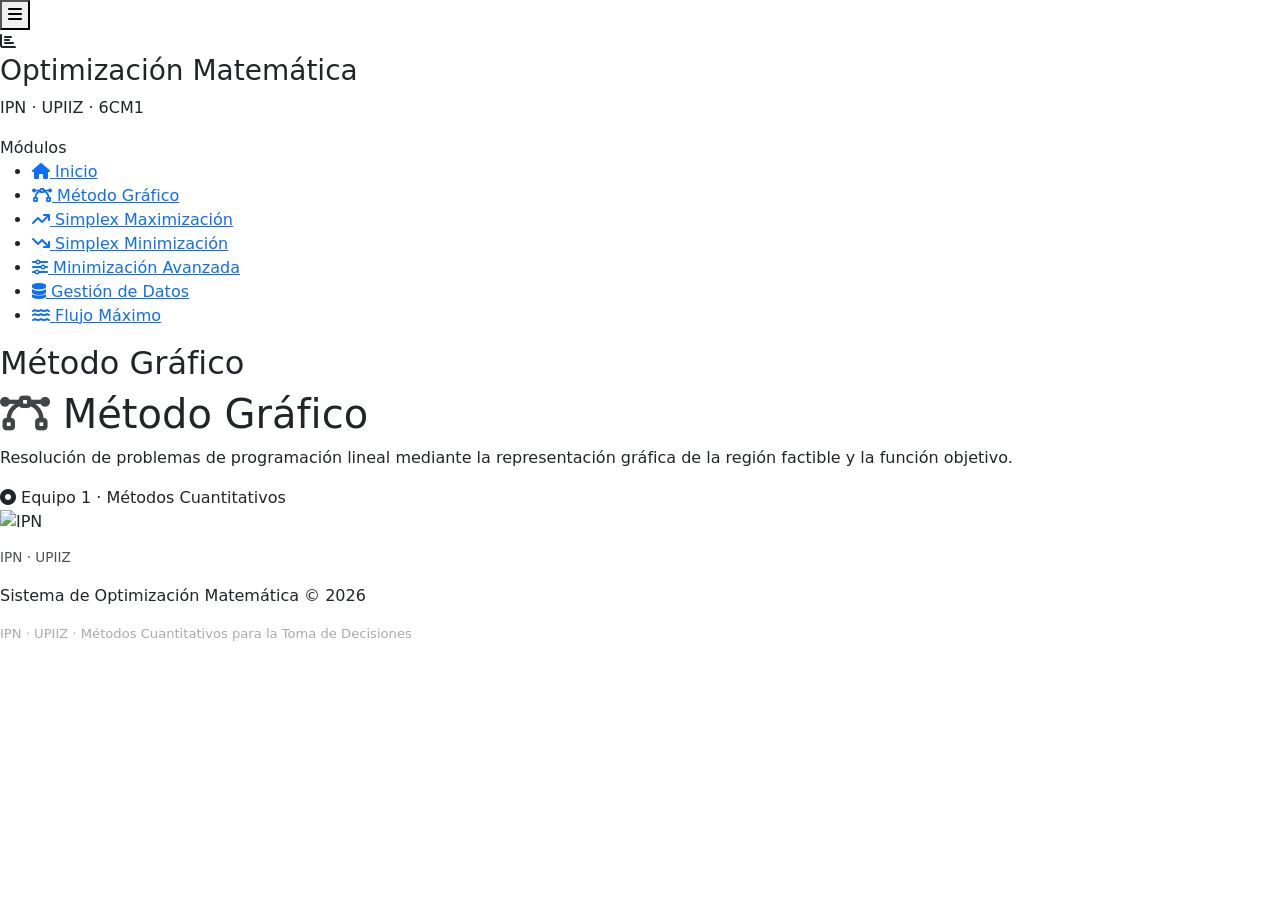
==== metodos-cuantitativos/src/main/resources/static/equipo1/index.html @ 54b4b29a "Estructura base para todos los equipos (1-6) - Agrega index.html shell con sidebar, layout y hero li" ====
<!DOCTYPE html>
<html lang="es">
<head>
    <meta charset="UTF-8">
    <meta name="viewport" content="width=device-width, initial-scale=1.0">
    <title>Método Gráfico – Sistema de Optimización</title>

    <!-- Bootstrap 5 -->
    <link href="https://cdn.jsdelivr.net/npm/bootstrap@5.3.0/dist/css/bootstrap.min.css" rel="stylesheet">
    <!-- Font Awesome -->
    <link rel="stylesheet" href="https://cdnjs.cloudflare.com/ajax/libs/font-awesome/6.4.0/css/all.min.css">
    <!-- Google Fonts -->
    <link href="https://fonts.googleapis.com/css2?family=Poppins:wght@300;400;500;600;700&display=swap" rel="stylesheet">

    <!-- CSS compartido del proyecto – contiene sidebar, layout, componentes -->
    <link rel="stylesheet" href="/css/global.css">

    <style>
        /* ── Agrega aquí los estilos exclusivos de este módulo ── */
    </style>
</head>
<body>

    <!-- Toggle sidebar -->
    <button class="sidebar-toggle" id="sidebarToggle" title="Mostrar/Ocultar menú">
        <i class="fas fa-bars"></i>
    </button>

    <!-- ============ SIDEBAR ============ -->
    <aside class="sidebar" id="sidebar">
        <div class="sidebar-header">
            <div class="sidebar-logo">
                <i class="fas fa-chart-bar"></i>
            </div>
            <h3>Optimización Matemática</h3>
            <p>IPN · UPIIZ · 6CM1</p>
        </div>

        <nav>
            <div class="nav-section-title">Módulos</div>
            <ul class="nav-menu">
                <li>
                    <a href="/index.html">
                        <i class="fas fa-home"></i>
                        <span>Inicio</span>
                    </a>
                </li>
                <li>
                    <a href="/equipo1" class="active">
                        <i class="fas fa-bezier-curve"></i>
                        <span>Método Gráfico</span>
                    </a>
                </li>
                <li>
                    <a href="/equipo2">
                        <i class="fas fa-arrow-trend-up"></i>
                        <span>Simplex Maximización</span>
                    </a>
                </li>
                <li>
                    <a href="/equipo3">
                        <i class="fas fa-arrow-trend-down"></i>
                        <span>Simplex Minimización</span>
                    </a>
                </li>
                <li>
                    <a href="/equipo4">
                        <i class="fas fa-sliders"></i>
                        <span>Minimización Avanzada</span>
                    </a>
                </li>
                <li>
                    <a href="/equipo5">
                        <i class="fas fa-database"></i>
                        <span>Gestión de Datos</span>
                    </a>
                </li>
                <li>
                    <a href="/equipo6">
                        <i class="fas fa-water"></i>
                        <span>Flujo Máximo</span>
                    </a>
                </li>
            </ul>
        </nav>
    </aside>

    <!-- ============ MAIN WRAPPER ============ -->
    <div class="main-wrapper" id="mainWrapper">

        <!-- TOP NAVBAR -->
        <div class="top-navbar">
            <h2 class="navbar-title" id="navbarTitle">Método Gráfico</h2>
            <div class="navbar-actions">
                <!-- Opcional: botones de acción en la barra superior -->
            </div>
        </div>

        <!-- ============ MAIN CONTENT ============ -->
        <!-- Todo el contenido del módulo va dentro de este div -->
        <div class="main-content">

            <!-- HERO DE SECCIÓN -->
            <div class="hero-section">
                <div class="hero-content">
                    <div class="hero-text">
                        <h1><i class="fas fa-bezier-curve" style="opacity:0.85;"></i> Método Gráfico</h1>
                        <p>
                            Resolución de problemas de programación lineal mediante la representación
                            gráfica de la región factible y la función objetivo.
                        </p>
                        <span class="hero-badge">
                            <i class="fas fa-circle-dot"></i>
                            Equipo 1 · Métodos Cuantitativos
                        </span>
                    </div>
                    <div class="hero-logo">
                        <div class="hero-logo-box">
                            <img src="/img/logotipo_ipn.png" alt="IPN">
                        </div>
                        <p style="margin-top:0.8rem; font-size:0.85rem; opacity:0.8;">IPN · UPIIZ</p>
                    </div>
                </div>
            </div>

            <!-- ── COLOCA AQUÍ EL CONTENIDO DE TU MÓDULO ─────────────────────────
                 Clases disponibles en global.css:
                   .content-block   → bloque blanco con sombra y padding
                   .info-cards      → grid de tarjetas informativas
                   .info-card       → tarjeta individual (borde guinda)
                   .pill            → etiqueta pequeña de categoría
                 Ejemplo:

            <div class="content-block">
                <h2><i class="fas fa-book-open" style="color:var(--guinda);"></i> Descripción</h2>
                <p>Texto del módulo...</p>
            </div>

            <div class="info-cards">
                <div class="info-card">
                    <h3>Título</h3>
                    <p>Descripción</p>
                </div>
            </div>
            ──────────────────────────────────────────────────────────────────── -->

        </div>
        <!-- /main-content -->

        <!-- FOOTER -->
        <div class="footer">
            <p><span class="footer-brand">Sistema de Optimización Matemática</span> &copy; 2026</p>
            <p style="font-size:0.82rem; color:#aaa; margin-top:0.3rem;">
                IPN · UPIIZ · Métodos Cuantitativos para la Toma de Decisiones
            </p>
        </div>

    </div>
    <!-- /main-wrapper -->

    <!-- Bootstrap JS -->
    <script src="https://cdn.jsdelivr.net/npm/bootstrap@5.3.0/dist/js/bootstrap.bundle.min.js"></script>
    <!-- JS compartido – sidebar toggle y detección de ruta activa -->
    <script src="/js/sidebar.js"></script>

    <script>
        // Agrega aquí el JavaScript exclusivo de este módulo
    </script>

</body>
</html>
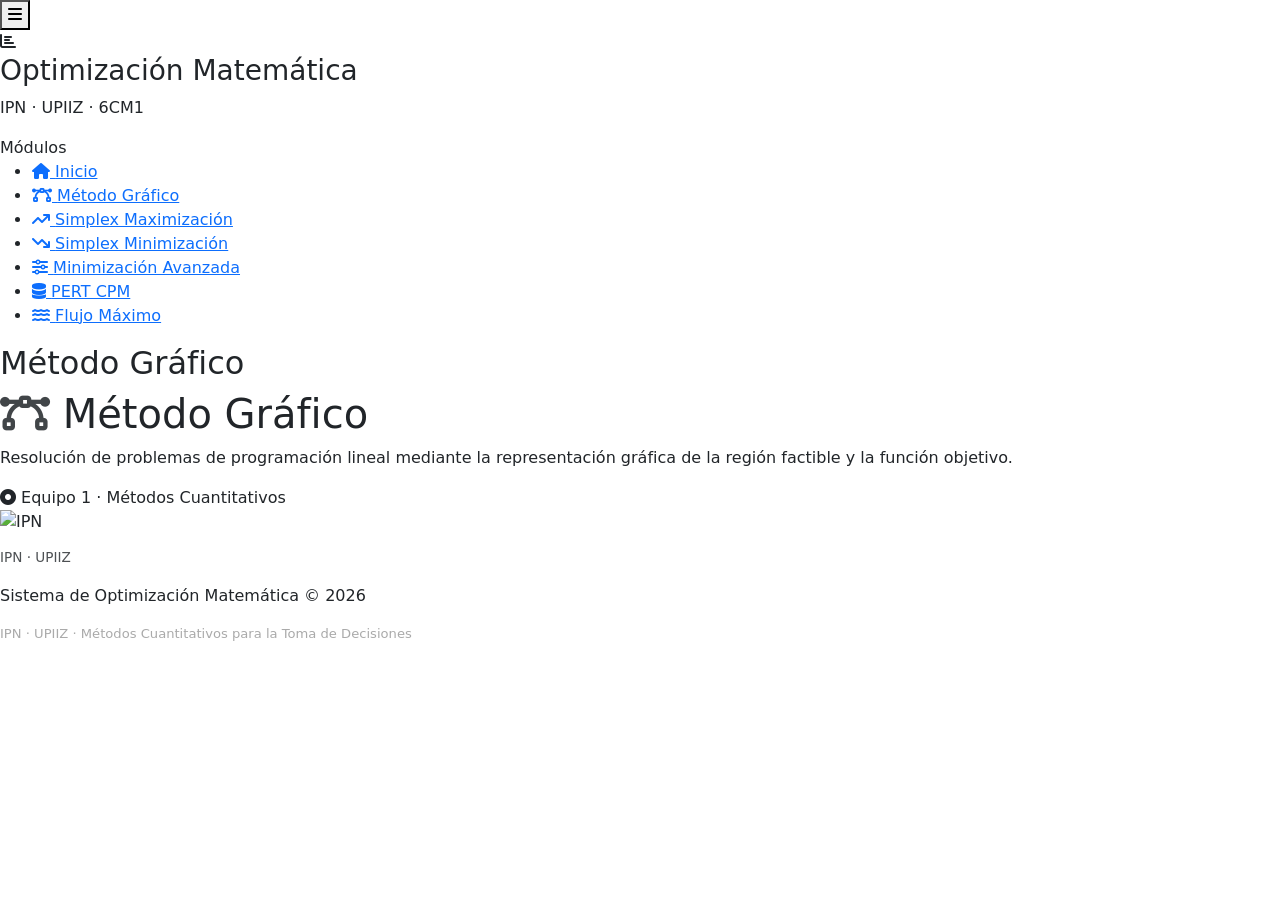
==== commit b5665962: "Renombra módulo equipo5: Gestión de Datos → PERT CPM Actualiza el nombre en la sidebar de todos los " ====
--- a/metodos-cuantitativos/src/main/resources/static/equipo1/index.html
+++ b/metodos-cuantitativos/src/main/resources/static/equipo1/index.html
@@ -72,7 +72,7 @@
                 <li>
                     <a href="/equipo5">
                         <i class="fas fa-database"></i>
-                        <span>Gestión de Datos</span>
+                        <span>PERT CPM</span>
                     </a>
                 </li>
                 <li>
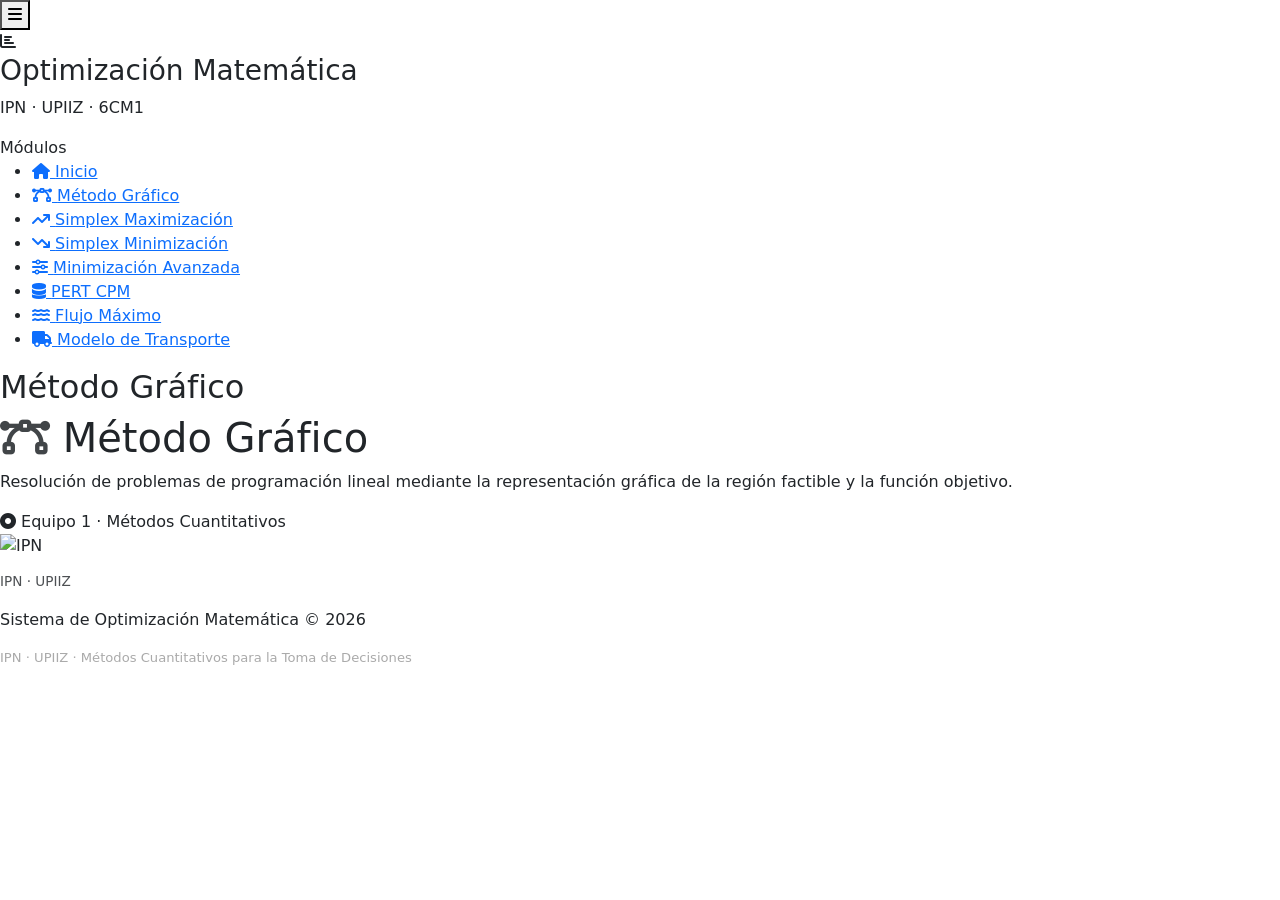
==== commit 0a27b870: "Agrega Equipo 7 - Modelo de Transporte - Controller equipo7/ModeloTransporteController.java (/equipo" ====
--- a/metodos-cuantitativos/src/main/resources/static/equipo1/index.html
+++ b/metodos-cuantitativos/src/main/resources/static/equipo1/index.html
@@ -79,6 +79,12 @@
                     <a href="/equipo6">
                         <i class="fas fa-water"></i>
                         <span>Flujo Máximo</span>
+                    </a>
+                </li>
+                <li>
+                    <a href="/equipo7">
+                        <i class="fas fa-truck"></i>
+                        <span>Modelo de Transporte</span>
                     </a>
                 </li>
             </ul>
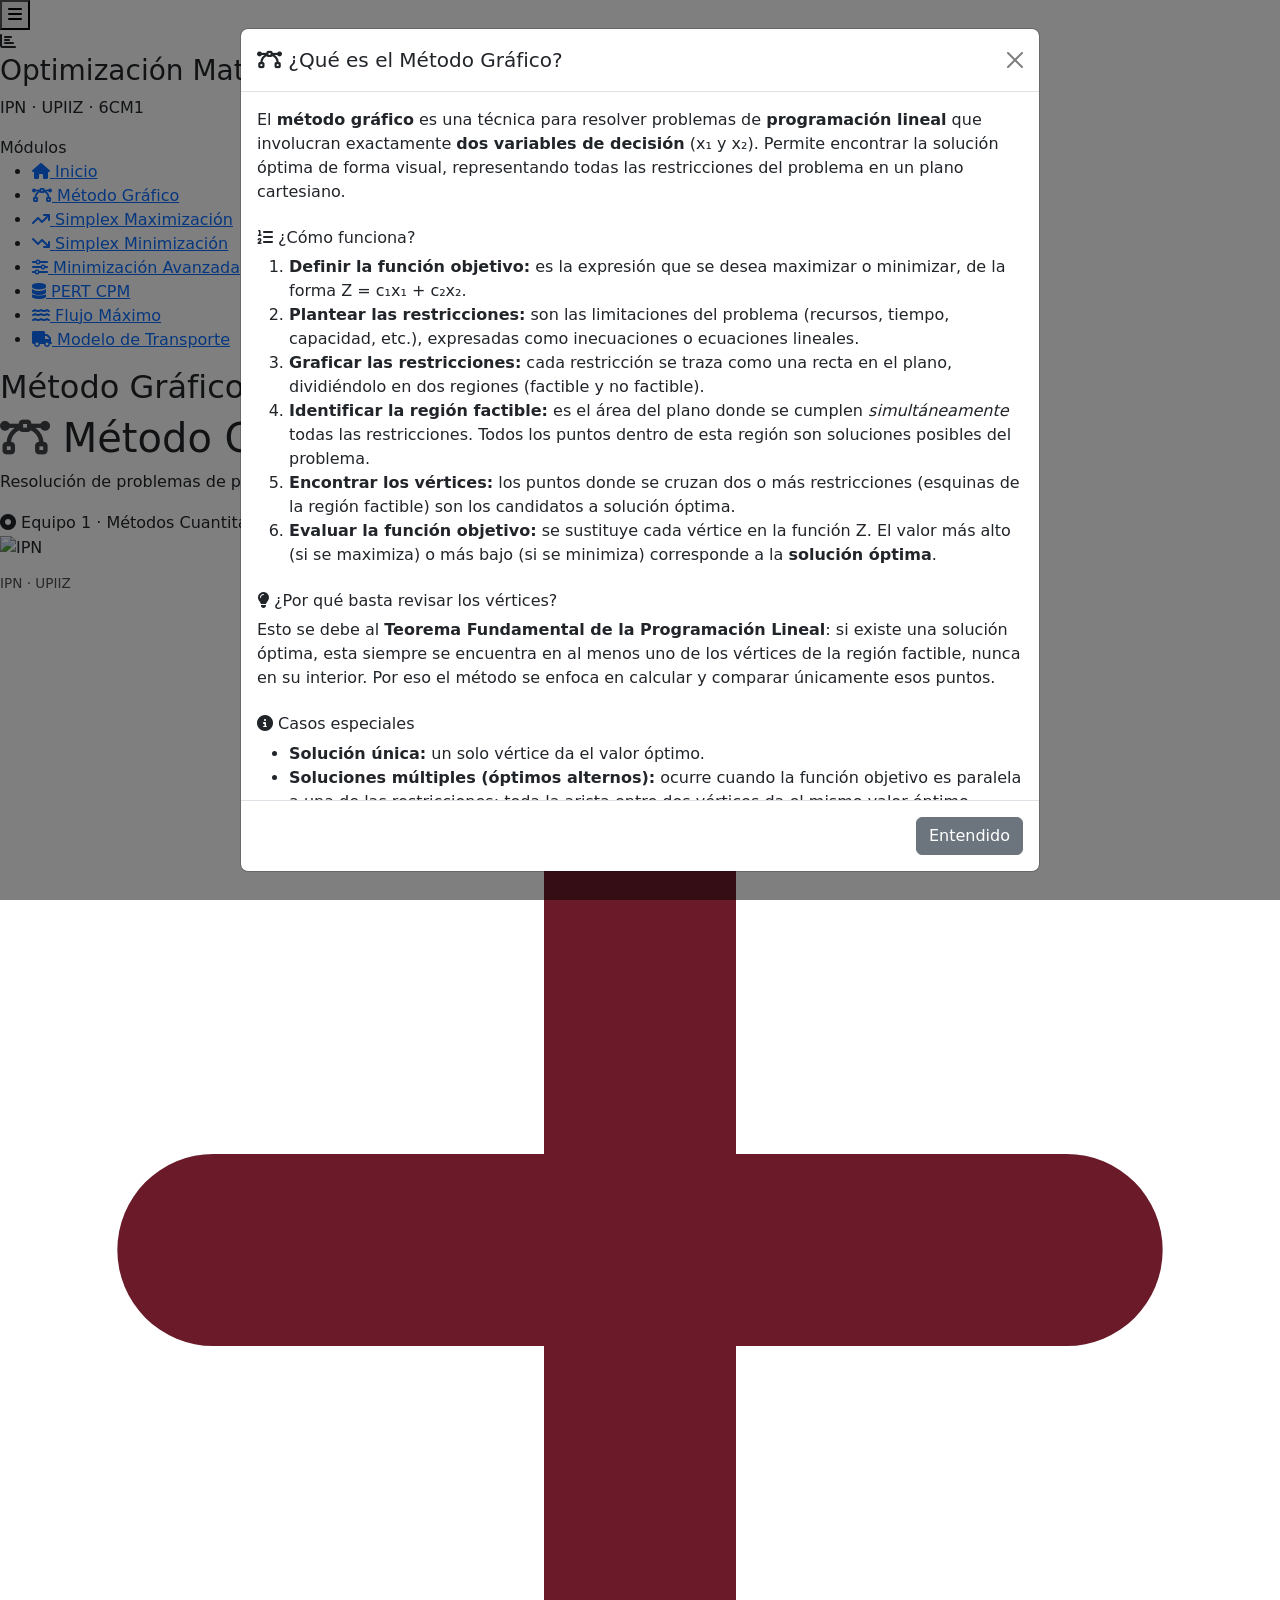
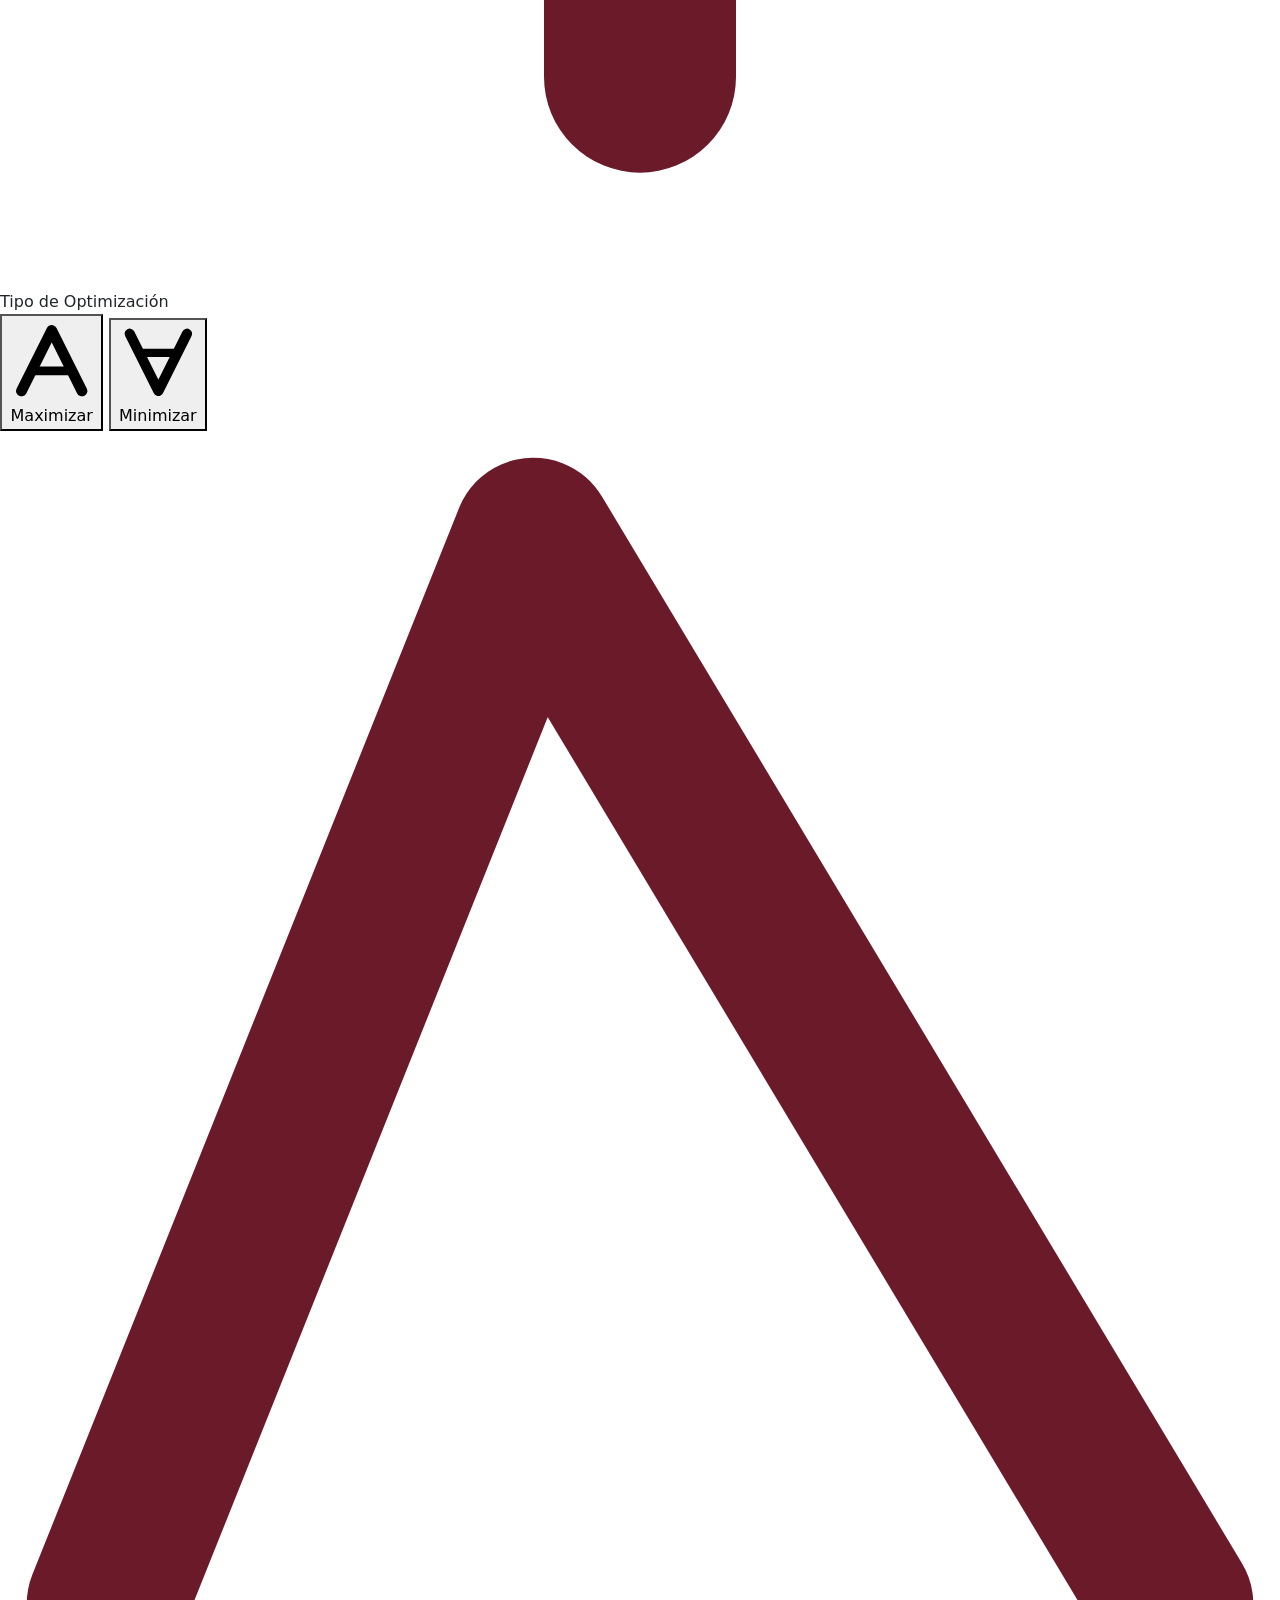
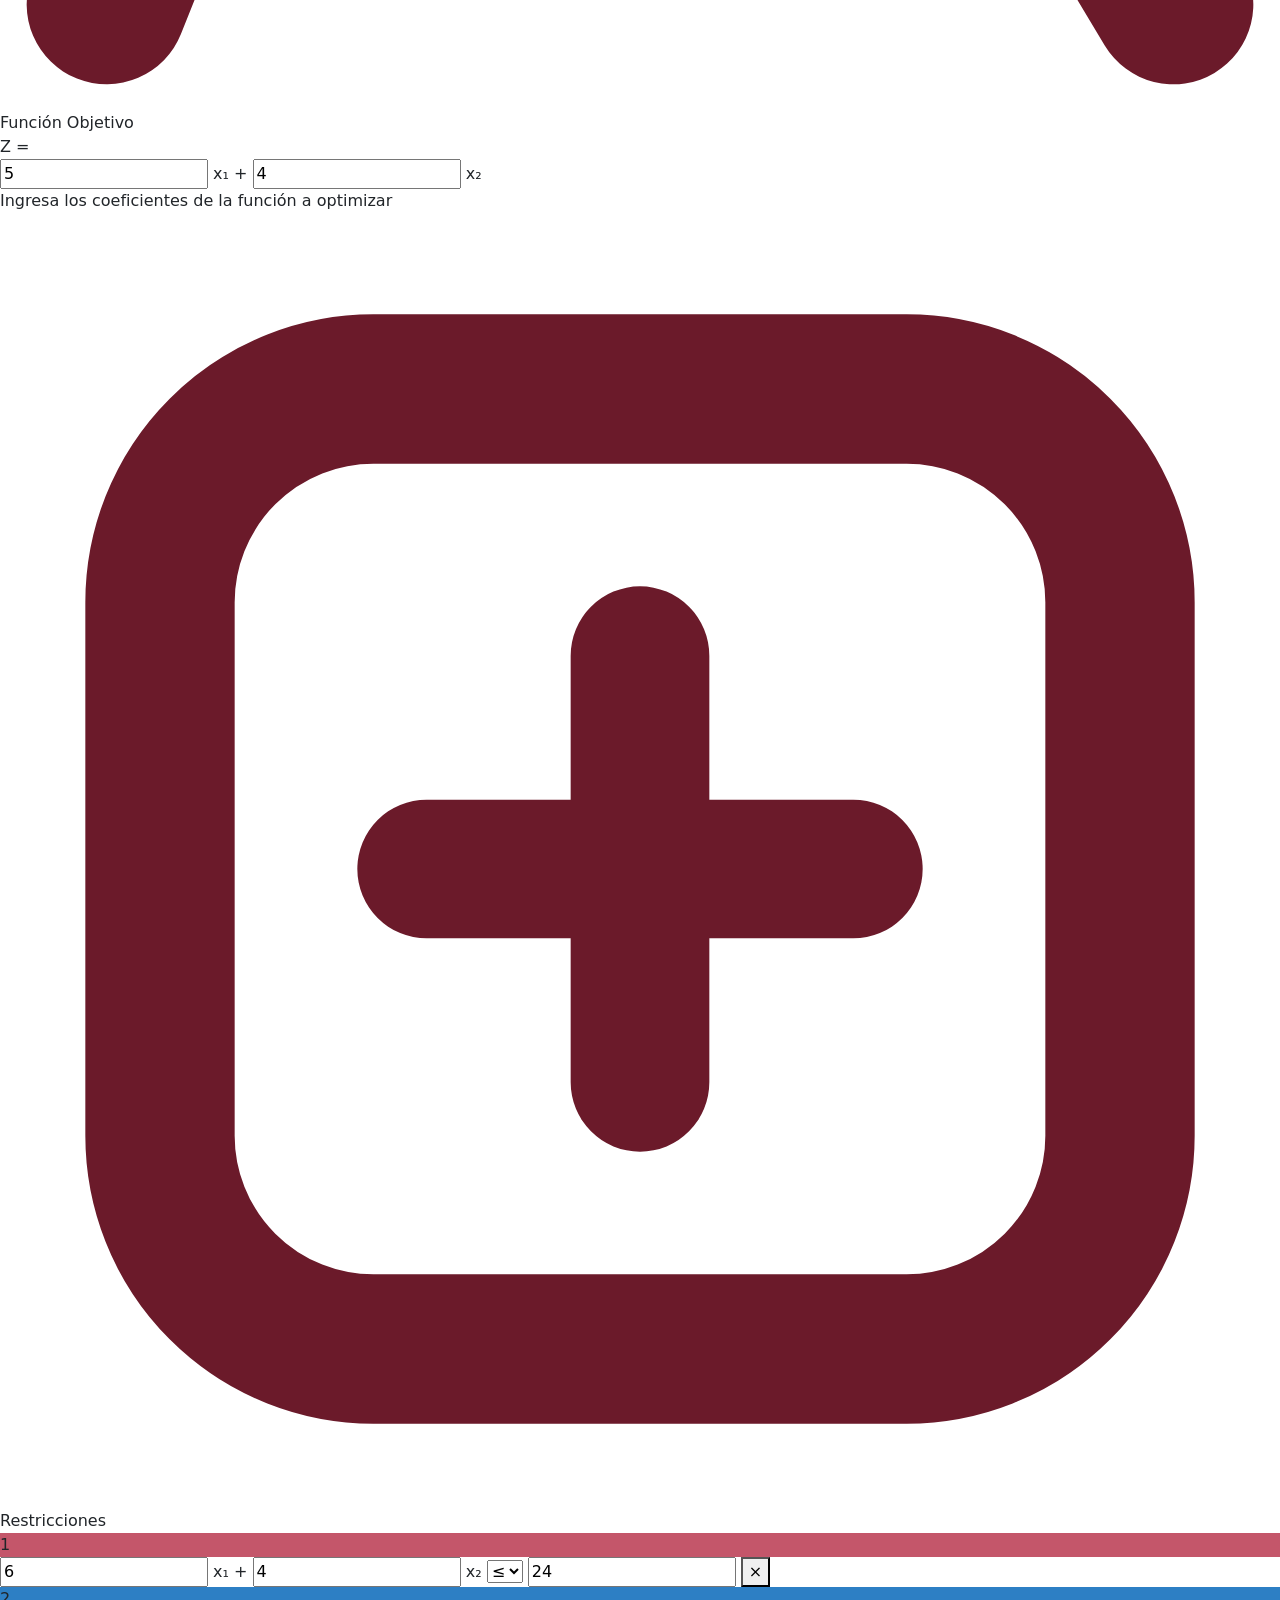
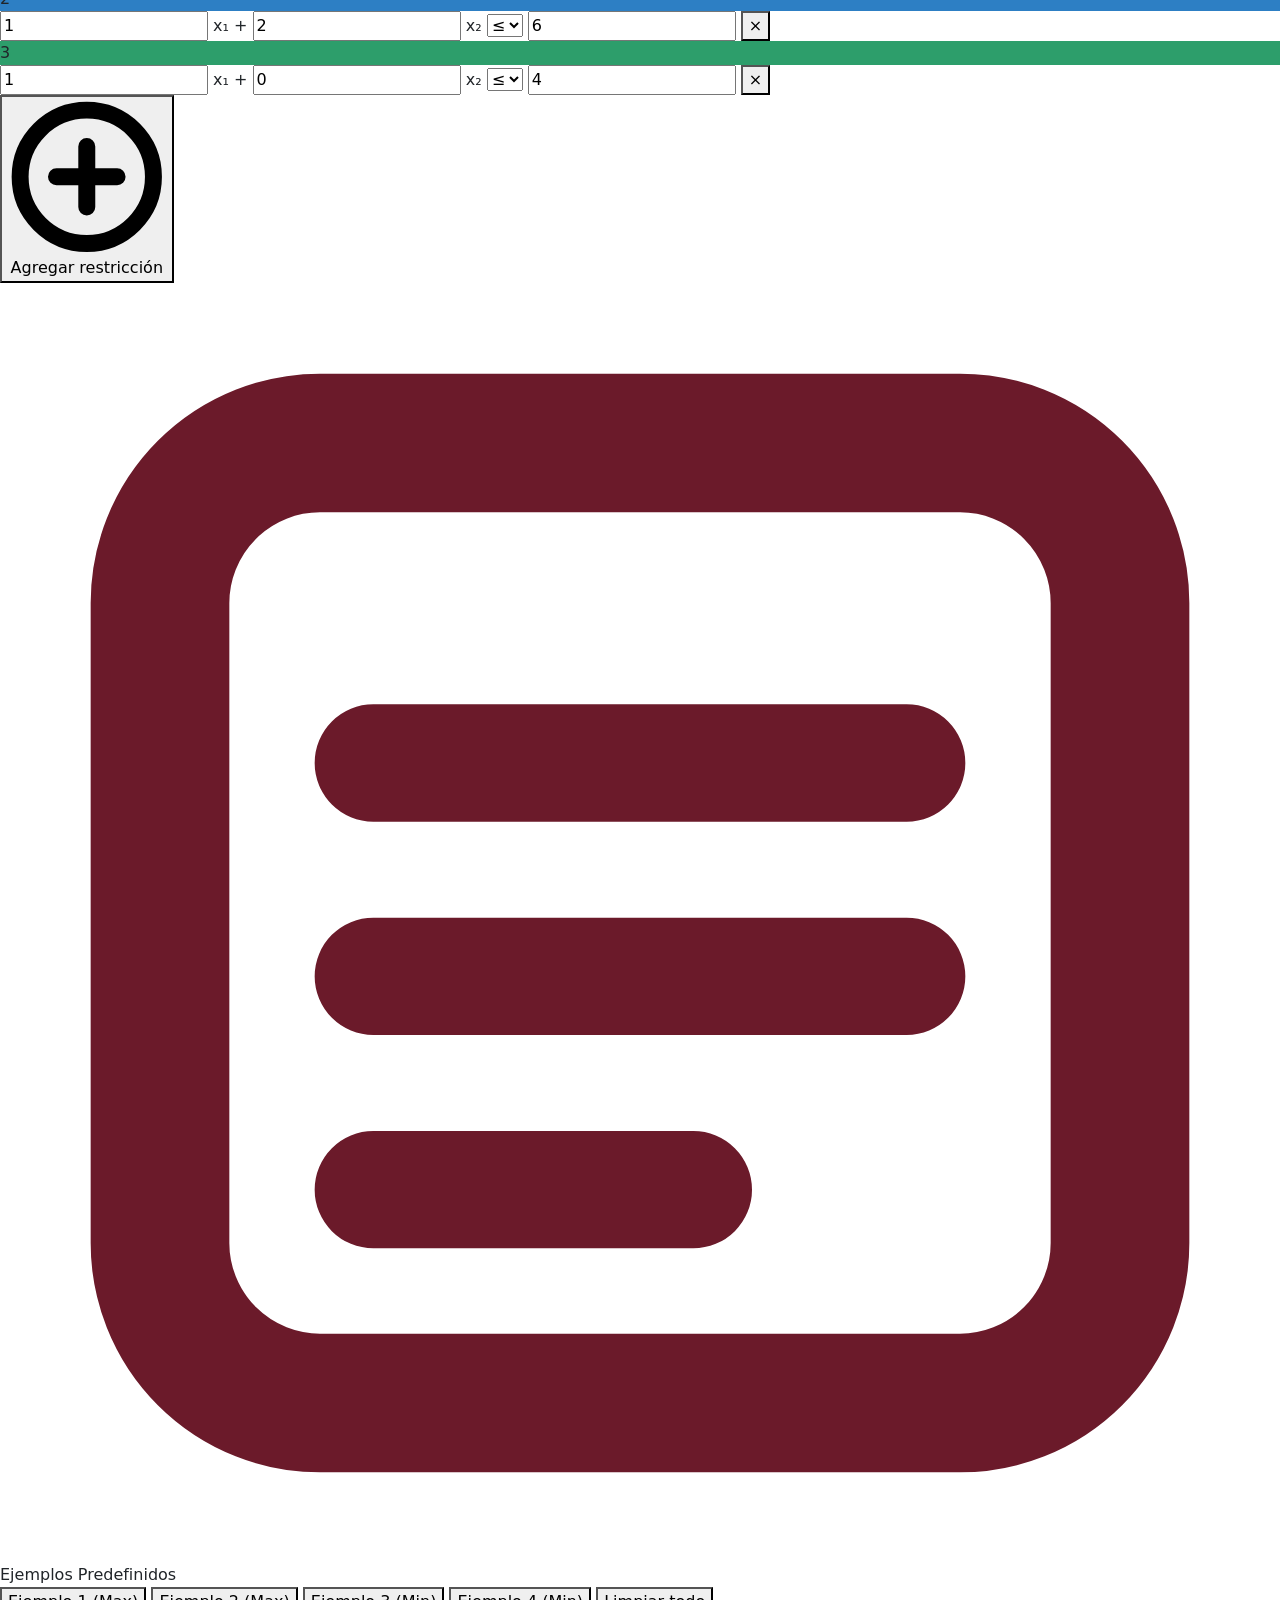
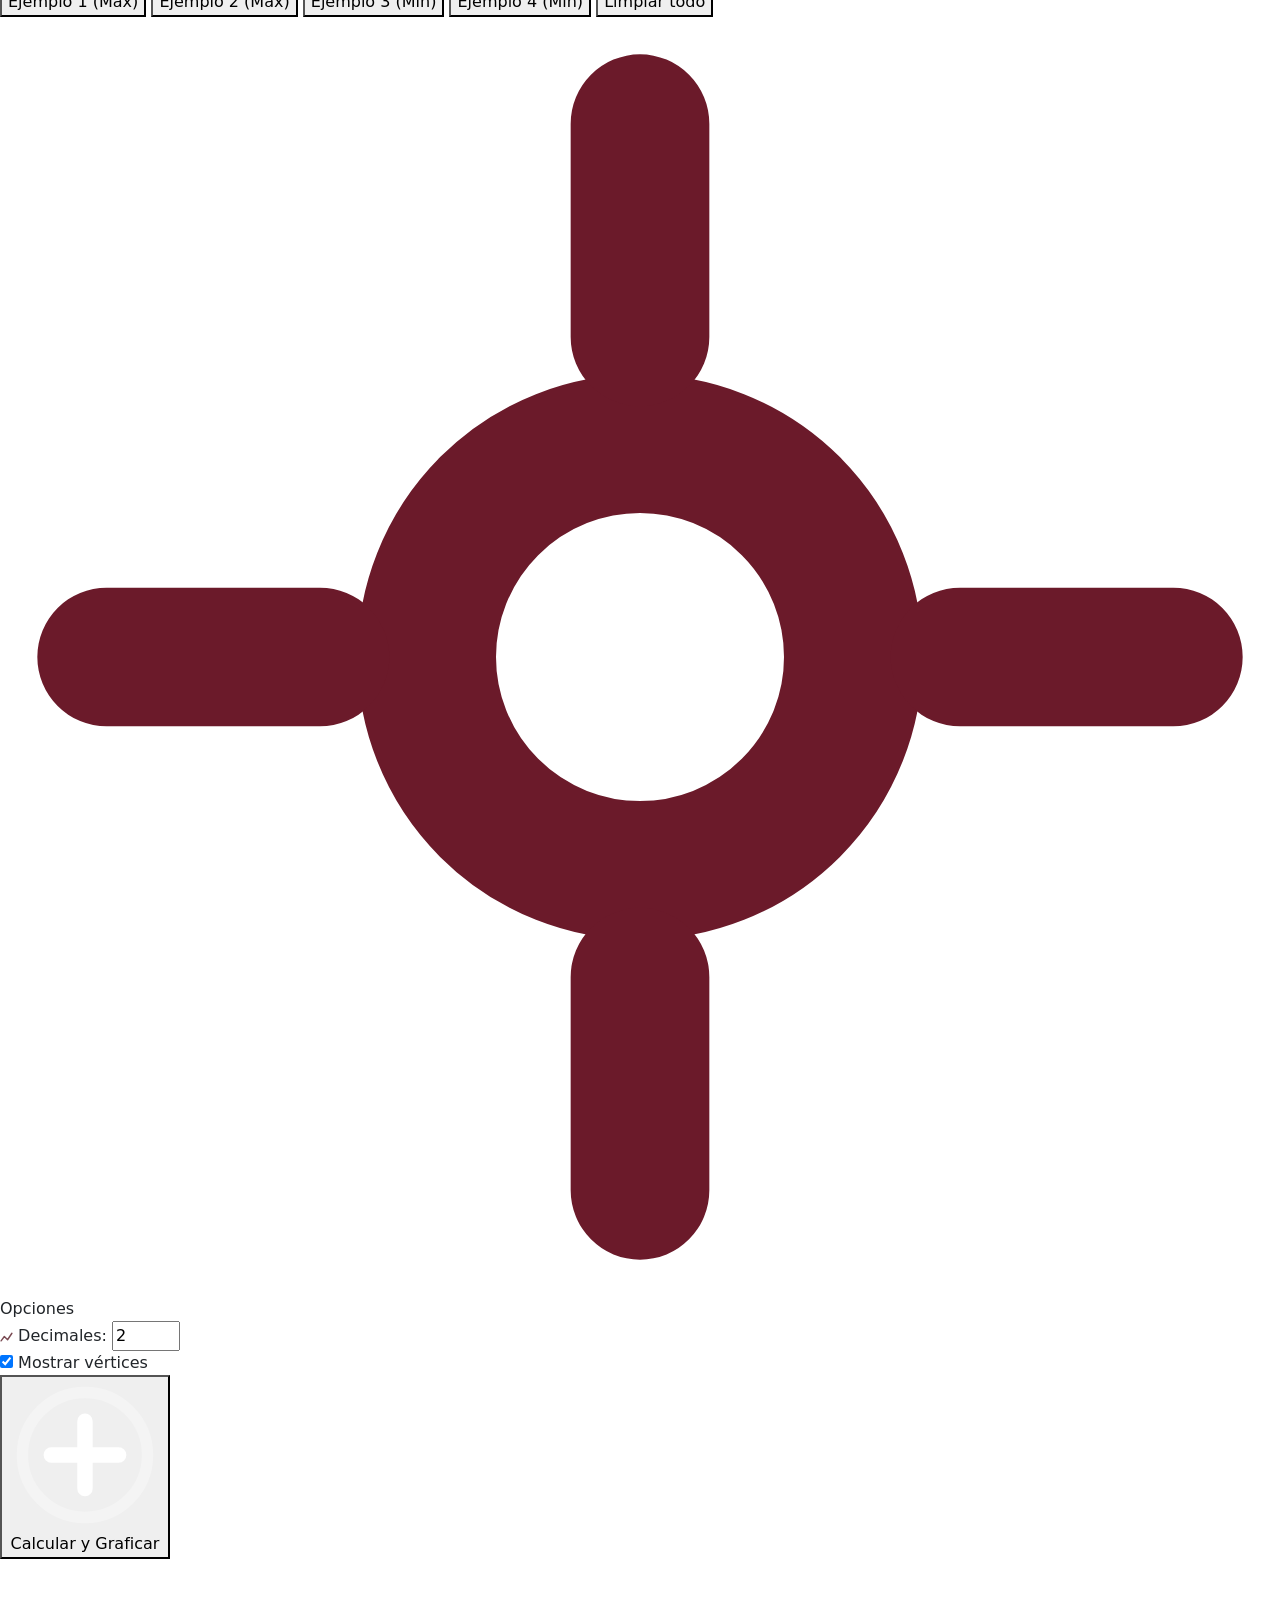
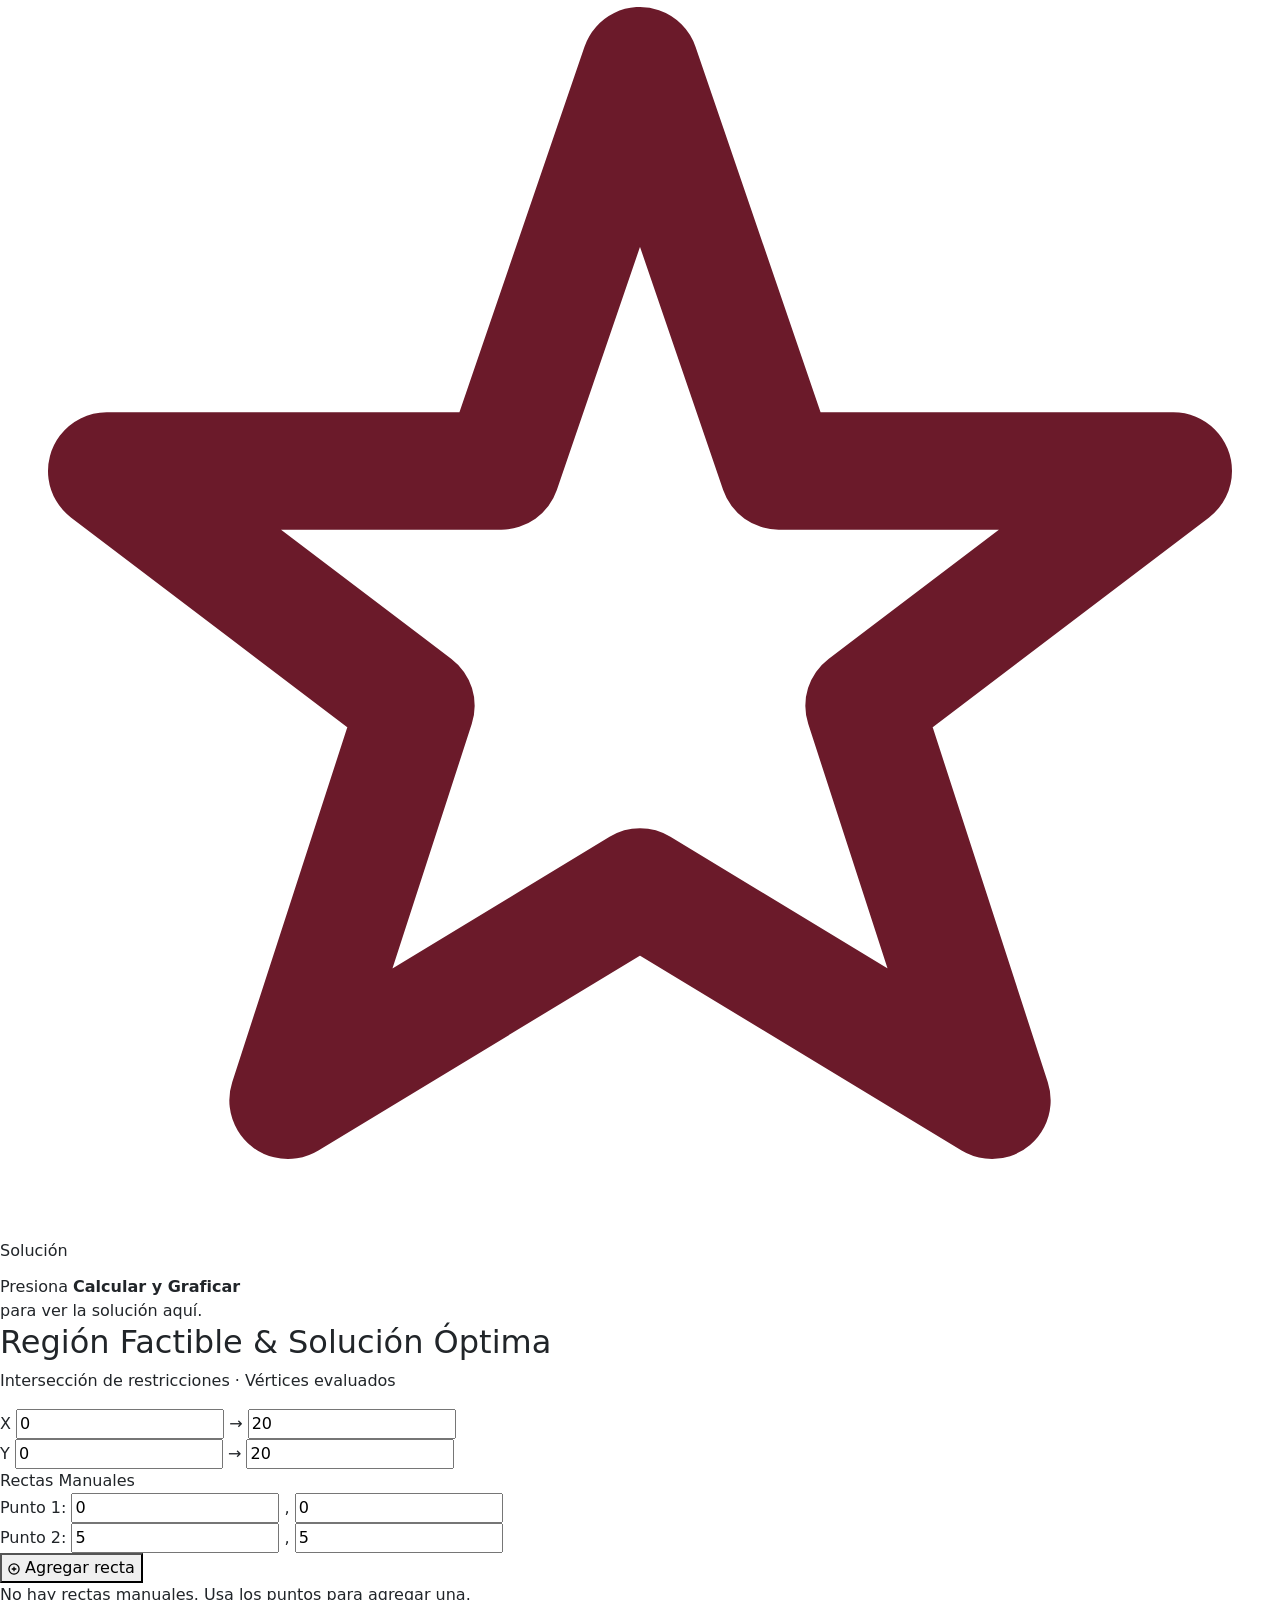
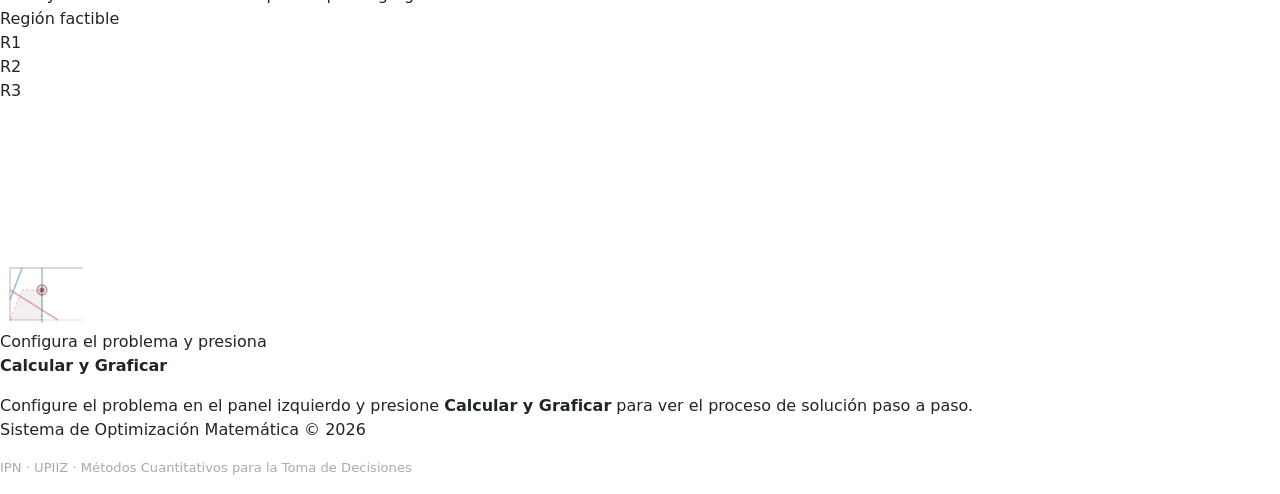
==== commit 10690ec5: "Metodo Grafico Se subio el metodo grafico al repositorio" ====
--- a/metodos-cuantitativos/src/main/resources/static/equipo1/index.html
+++ b/metodos-cuantitativos/src/main/resources/static/equipo1/index.html
@@ -13,11 +13,10 @@
     <link href="https://fonts.googleapis.com/css2?family=Poppins:wght@300;400;500;600;700&display=swap" rel="stylesheet">
 
     <!-- CSS compartido del proyecto – contiene sidebar, layout, componentes -->
-    <link rel="stylesheet" href="/css/global.css">
-
-    <style>
-        /* ── Agrega aquí los estilos exclusivos de este módulo ── */
-    </style>
+
+<link rel="stylesheet" href="/css/global.css">
+<link rel="stylesheet" href="/css/metodoGrafico.css">
+
 </head>
 <body>
 
@@ -107,48 +106,461 @@
         <div class="main-content">
 
             <!-- HERO DE SECCIÓN -->
-            <div class="hero-section">
-                <div class="hero-content">
-                    <div class="hero-text">
-                        <h1><i class="fas fa-bezier-curve" style="opacity:0.85;"></i> Método Gráfico</h1>
-                        <p>
-                            Resolución de problemas de programación lineal mediante la representación
-                            gráfica de la región factible y la función objetivo.
-                        </p>
-                        <span class="hero-badge">
-                            <i class="fas fa-circle-dot"></i>
-                            Equipo 1 · Métodos Cuantitativos
-                        </span>
-                    </div>
-                    <div class="hero-logo">
-                        <div class="hero-logo-box">
-                            <img src="/img/logotipo_ipn.png" alt="IPN">
-                        </div>
-                        <p style="margin-top:0.8rem; font-size:0.85rem; opacity:0.8;">IPN · UPIIZ</p>
-                    </div>
-                </div>
+           <div class="hero-section">
+    <div class="hero-content">
+        <div class="hero-text">
+            <h1><i class="fas fa-bezier-curve" style="opacity:0.85;"></i> Método Gráfico</h1>
+            <p>
+                Resolución de problemas de programación lineal mediante la representación
+                gráfica de la región factible y la función objetivo.
+            </p>
+            <span class="hero-badge">
+                <i class="fas fa-circle-dot"></i>
+                Equipo 1 · Métodos Cuantitativos
+            </span>
+            <button type="button" class="hero-badge text-white" style="border:none; cursor:pointer; margin-left:0.5rem;"
+                    data-bs-toggle="modal" data-bs-target="#modalExplicacion" >
+                <i class="fas fa-circle-info"></i>
+                ¿Qué es el Método Gráfico?
+            </button>
+        </div>
+        <div class="hero-logo">
+            <div class="hero-logo-box">
+                <img src="/img/logotipo_ipn.png" alt="IPN">
             </div>
-
-            <!-- ── COLOCA AQUÍ EL CONTENIDO DE TU MÓDULO ─────────────────────────
-                 Clases disponibles en global.css:
-                   .content-block   → bloque blanco con sombra y padding
-                   .info-cards      → grid de tarjetas informativas
-                   .info-card       → tarjeta individual (borde guinda)
-                   .pill            → etiqueta pequeña de categoría
-                 Ejemplo:
-
-            <div class="content-block">
-                <h2><i class="fas fa-book-open" style="color:var(--guinda);"></i> Descripción</h2>
-                <p>Texto del módulo...</p>
+            <p style="margin-top:0.8rem; font-size:0.85rem; opacity:0.8;">IPN · UPIIZ</p>
+        </div>
+    </div>
+</div>
+
+<!-- ============ MODAL: Explicación del Método Gráfico ============ -->
+<div class="modal fade" id="modalExplicacion" tabindex="-1" aria-labelledby="modalExplicacionLabel" aria-hidden="true" >
+    <div class="modal-dialog modal-lg modal-dialog-scrollable">
+        <div class="modal-content">
+            <div class="modal-header">
+                <h5 class="modal-title" id="modalExplicacionLabel">
+                    <i class="fas fa-bezier-curve" style="color:var(--white);" data-bs-target="#modalExplicacion"></i>
+                    ¿Qué es el Método Gráfico?
+                </h5>
+                <button type="button" class="btn-close" data-bs-dismiss="modal" aria-label="Cerrar"></button>
             </div>
-
-            <div class="info-cards">
-                <div class="info-card">
-                    <h3>Título</h3>
-                    <p>Descripción</p>
-                </div>
+            <div class="modal-body">
+                <p>
+                    El <strong>método gráfico</strong> es una técnica para resolver problemas de
+                    <strong>programación lineal</strong> que involucran exactamente
+                    <strong>dos variables de decisión</strong> (x₁ y x₂). Permite encontrar la
+                    solución óptima de forma visual, representando todas las restricciones del
+                    problema en un plano cartesiano.
+                </p>
+
+                <h6 class="mt-4"><i class="fas fa-list-ol" style="color:var(--guinda);"></i> ¿Cómo funciona?</h6>
+                <ol>
+                    <li>
+                        <strong>Definir la función objetivo:</strong> es la expresión que se desea
+                        maximizar o minimizar, de la forma Z = c₁x₁ + c₂x₂.
+                    </li>
+                    <li>
+                        <strong>Plantear las restricciones:</strong> son las limitaciones del
+                        problema (recursos, tiempo, capacidad, etc.), expresadas como inecuaciones
+                        o ecuaciones lineales.
+                    </li>
+                    <li>
+                        <strong>Graficar las restricciones:</strong> cada restricción se traza como
+                        una recta en el plano, dividiéndolo en dos regiones (factible y no factible).
+                    </li>
+                    <li>
+                        <strong>Identificar la región factible:</strong> es el área del plano donde
+                        se cumplen <em>simultáneamente</em> todas las restricciones. Todos los
+                        puntos dentro de esta región son soluciones posibles del problema.
+                    </li>
+                    <li>
+                        <strong>Encontrar los vértices:</strong> los puntos donde se cruzan dos o
+                        más restricciones (esquinas de la región factible) son los candidatos a
+                        solución óptima.
+                    </li>
+                    <li>
+                        <strong>Evaluar la función objetivo:</strong> se sustituye cada vértice en
+                        la función Z. El valor más alto (si se maximiza) o más bajo (si se minimiza)
+                        corresponde a la <strong>solución óptima</strong>.
+                    </li>
+                </ol>
+
+                <h6 class="mt-4"><i class="fas fa-lightbulb" style="color:var(--guinda);"></i> ¿Por qué basta revisar los vértices?</h6>
+                <p>
+                    Esto se debe al <strong>Teorema Fundamental de la Programación Lineal</strong>:
+                    si existe una solución óptima, esta siempre se encuentra en al menos uno de los
+                    vértices de la región factible, nunca en su interior. Por eso el método se
+                    enfoca en calcular y comparar únicamente esos puntos.
+                </p>
+
+                <h6 class="mt-4"><i class="fas fa-circle-info" style="color:var(--guinda);"></i> Casos especiales</h6>
+                <ul>
+                    <li><strong>Solución única:</strong> un solo vértice da el valor óptimo.</li>
+                    <li>
+                        <strong>Soluciones múltiples (óptimos alternos):</strong> ocurre cuando la
+                        función objetivo es paralela a una de las restricciones; toda la arista
+                        entre dos vértices da el mismo valor óptimo.
+                    </li>
+                    <li>
+                        <strong>Región no acotada:</strong> la región factible se extiende
+                        indefinidamente; puede que exista óptimo (si la función objetivo está
+                        acotada en esa dirección) o que el problema no tenga solución finita.
+                    </li>
+                    <li>
+                        <strong>Problema infactible:</strong> las restricciones son contradictorias
+                        entre sí y no existe ningún punto que las cumpla todas a la vez.
+                    </li>
+                </ul>
+
+                <h6 class="mt-4"><i class="fas fa-toolbox" style="color:var(--guinda);"></i> Cómo usar esta herramienta</h6>
+                <p>
+                    Ingresa los coeficientes de tu función objetivo y hasta tres restricciones en
+                    el panel izquierdo, indica si quieres <strong>maximizar</strong> o
+                    <strong>minimizar</strong>, y presiona <strong>Calcular y Graficar</strong>.
+                    La herramienta dibujará automáticamente las restricciones, sombreará la región
+                    factible, marcará sus vértices y resaltará el punto óptimo junto con el valor
+                    de Z. También puedes cargar ejemplos predefinidos o trazar rectas adicionales
+                    de forma manual para comparar pendientes.
+                </p>
             </div>
-            ──────────────────────────────────────────────────────────────────── -->
+            <div class="modal-footer">
+                <button type="button" class="btn btn-secondary" data-bs-dismiss="modal">Entendido</button>
+            </div>
+        </div>
+    </div>
+</div>
+
+            <!-- metodo grafico: -->
+             <div class="app">
+
+  <!-- HEADER -->
+  
+
+  <div class="main">
+
+    <!-- PANEL IZQUIERDO -->
+    <aside class="panel-left">
+
+      <!-- Tipo de optimización -->
+      <div class="panel-section">
+        <div class="sec-label">
+          <div class="sec-label-icon">
+            <svg viewBox="0 0 12 12" fill="none">
+              <path d="M6 2v8M2 6h8" stroke="#6B1A2A" stroke-width="1.8" stroke-linecap="round"/>
+            </svg>
+          </div>
+          <span class="sec-label-text">Tipo de Optimización</span>
+        </div>
+        <div class="type-toggle">
+          <button class="type-btn active" id="btnMax">
+            <svg viewBox="0 0 13 13" fill="none">
+              <path d="M2 11L6.5 2l4.5 9" stroke="currentColor" stroke-width="1.6"
+                    stroke-linecap="round" stroke-linejoin="round"/>
+              <path d="M3.8 8h5.4" stroke="currentColor" stroke-width="1.3" stroke-linecap="round"/>
+            </svg>
+            Maximizar
+          </button>
+          <button class="type-btn" id="btnMin">
+            <svg viewBox="0 0 13 13" fill="none">
+              <path d="M2 2L6.5 11l4.5-9" stroke="currentColor" stroke-width="1.6"
+                    stroke-linecap="round" stroke-linejoin="round"/>
+              <path d="M3.8 5h5.4" stroke="currentColor" stroke-width="1.3" stroke-linecap="round"/>
+            </svg>
+            Minimizar
+          </button>
+        </div>
+      </div>
+
+      <!-- Función objetivo -->
+      <div class="panel-section">
+        <div class="sec-label">
+          <div class="sec-label-icon">
+            <svg viewBox="0 0 12 12" fill="none">
+              <path d="M1 11L5 1l6 10" stroke="#6B1A2A" stroke-width="1.5"
+                    stroke-linecap="round" stroke-linejoin="round"/>
+            </svg>
+          </div>
+          <span class="sec-label-text">Función Objetivo</span>
+        </div>
+        <div class="obj-box">
+          <div class="obj-row">
+            <span class="obj-z">Z =</span>
+            <div class="coef-unit">
+              <input class="coef-field" type="number" id="c1" value="5" placeholder="c₁">
+              <span class="var-tag">x₁</span>
+              <span class="op-sym">+</span>
+              <input class="coef-field" type="number" id="c2" value="4" placeholder="c₂">
+              <span class="var-tag">x₂</span>
+            </div>
+          </div>
+          <p class="obj-hint">Ingresa los coeficientes de la función a optimizar</p>
+        </div>
+      </div>
+
+      <!-- Restricciones -->
+      <div class="panel-section">
+        <div class="sec-label">
+          <div class="sec-label-icon">
+            <svg viewBox="0 0 12 12" fill="none">
+              <rect x="1.5" y="1.5" width="9" height="9" rx="2" stroke="#6B1A2A" stroke-width="1.4"/>
+              <path d="M4 6h4M6 4v4" stroke="#6B1A2A" stroke-width="1.3" stroke-linecap="round"/>
+            </svg>
+          </div>
+          <span class="sec-label-text">Restricciones</span>
+        </div>
+
+        <div class="restrictions-list" id="restrictionsList">
+          <!-- Restricción 1 -->
+          <div class="rest-row">
+            <div class="rest-idx" style="background:#C4566A;">1</div>
+            <input class="rest-coef" type="number" value="6" placeholder="a₁">
+            <span class="rest-var">x₁</span>
+            <span class="rest-op">+</span>
+            <input class="rest-coef" type="number" value="4" placeholder="a₂">
+            <span class="rest-var">x₂</span>
+            <select class="ineq-sel">
+              <option value="<=" selected>≤</option>
+              <option value=">=">≥</option>
+              <option value="=">=</option>
+            </select>
+            <input class="rest-rhs" type="number" value="24" placeholder="b">
+            <button class="rest-del" title="Eliminar restricción">×</button>
+          </div>
+
+          <!-- Restricción 2 -->
+          <div class="rest-row">
+            <div class="rest-idx" style="background:#2D7FC4;">2</div>
+            <input class="rest-coef" type="number" value="1" placeholder="a₁">
+            <span class="rest-var">x₁</span>
+            <span class="rest-op">+</span>
+            <input class="rest-coef" type="number" value="2" placeholder="a₂">
+            <span class="rest-var">x₂</span>
+            <select class="ineq-sel">
+              <option value="<=" selected>≤</option>
+              <option value=">=">≥</option>
+              <option value="=">=</option>
+            </select>
+            <input class="rest-rhs" type="number" value="6" placeholder="b">
+            <button class="rest-del" title="Eliminar restricción">×</button>
+          </div>
+
+          <!-- Restricción 3 -->
+          <div class="rest-row">
+            <div class="rest-idx" style="background:#2D9E6B;">3</div>
+            <input class="rest-coef" type="number" value="1" placeholder="a₁">
+            <span class="rest-var">x₁</span>
+            <span class="rest-op">+</span>
+            <input class="rest-coef" type="number" value="0" placeholder="a₂">
+            <span class="rest-var">x₂</span>
+            <select class="ineq-sel">
+              <option value="<=" selected>≤</option>
+              <option value=">=">≥</option>
+              <option value="=">=</option>
+            </select>
+            <input class="rest-rhs" type="number" value="4" placeholder="b">
+            <button class="rest-del" title="Eliminar restricción">×</button>
+          </div>
+        </div>
+
+        <button class="add-rest-btn">
+          <svg viewBox="0 0 13 13" fill="none">
+            <circle cx="6.5" cy="6.5" r="5.5" stroke="currentColor" stroke-width="1.4"/>
+            <path d="M6.5 4v5M4 6.5h5" stroke="currentColor" stroke-width="1.4" stroke-linecap="round"/>
+          </svg>
+          Agregar restricción
+        </button>
+      </div>
+
+      <!-- Ejemplos predefinidos -->
+      <div class="panel-section">
+        <div class="sec-label">
+          <div class="sec-label-icon">
+            <svg viewBox="0 0 12 12" fill="none">
+              <rect x="1.5" y="1.5" width="9" height="9" rx="1.5" stroke="#6B1A2A" stroke-width="1.3"/>
+              <path d="M3.5 4.5h5M3.5 6.5h5M3.5 8.5h3" stroke="#6B1A2A" stroke-width="1.1" stroke-linecap="round"/>
+            </svg>
+          </div>
+          <span class="sec-label-text">Ejemplos Predefinidos</span>
+        </div>
+        <div class="examples-grid">
+          <button class="ex-btn">Ejemplo 1 (Max)</button>
+          <button class="ex-btn">Ejemplo 2 (Max)</button>
+          <button class="ex-btn">Ejemplo 3 (Min)</button>
+          <button class="ex-btn">Ejemplo 4 (Min)</button>
+          <button class="ex-btn clear">Limpiar todo</button>
+        </div>
+      </div>
+
+      <!-- Opciones -->
+      <div class="panel-section">
+        <div class="sec-label">
+          <div class="sec-label-icon">
+            <svg viewBox="0 0 12 12" fill="none">
+              <circle cx="6" cy="6" r="2" stroke="#6B1A2A" stroke-width="1.3"/>
+              <path d="M6 1v2M6 9v2M1 6h2M9 6h2" stroke="#6B1A2A" stroke-width="1.3" stroke-linecap="round"/>
+            </svg>
+          </div>
+          <span class="sec-label-text">Opciones</span>
+        </div>
+
+        <div class="opts-row">
+          <div class="opt-group">
+            <svg viewBox="0 0 12 12" fill="none" width="13" height="13">
+              <path d="M1 10l3-4 3 3 4-6" stroke="#7A4A52" stroke-width="1.3"
+                    stroke-linecap="round" stroke-linejoin="round"/>
+            </svg>
+            <span>Decimales:</span>
+            <input class="opt-num" type="number" id="decimals" value="2" min="0" max="6">
+          </div>
+          <label class="toggle-label">
+            <input type="checkbox" id="showCoords" checked>
+            <span>Mostrar vértices</span>
+          </label>
+        </div> 
+        
+      </div>
+
+      <!-- Botón principal para calcular -->
+      <button class="calc-btn">
+        <svg viewBox="0 0 16 16" fill="none">
+          <circle cx="8" cy="8" r="6.5" stroke="rgba(255,255,255,0.3)" stroke-width="1.2"/>
+          <path d="M8 4.5v7M4.5 8h7" stroke="white" stroke-width="1.6" stroke-linecap="round"/>
+        </svg>
+        Calcular y Graficar
+      </button>
+
+      <!-- Solución -->
+      <div class="solution-area">
+        <div class="sec-label" style="margin-bottom:12px;">
+          <div class="sec-label-icon">
+            <svg viewBox="0 0 12 12" fill="none">
+              <path d="M6 1l1.3 3.8H11L8.1 7l1.2 3.7L6 8.7 2.7 10.7 3.9 7 1 4.8h3.7z"
+                    stroke="#6B1A2A" stroke-width="1.1" stroke-linejoin="round"/>
+            </svg>
+          </div>
+          <span class="sec-label-text">Solución</span>
+        </div>
+        <div id="solutionBox">
+          <div class="sol-empty">
+            Presiona <strong>Calcular y Graficar</strong><br>
+            para ver la solución aquí.
+          </div>
+        </div>
+      </div>
+
+    </aside>
+
+    <!-- Panel de la gráfica -->
+    <section class="panel-right">
+
+      <!-- Barra superior -->
+      <div class="graph-topbar">
+        <div class="graph-title-block">
+          <h2 class="graph-title">Región Factible &amp; Solución Óptima</h2>
+          <p class="graph-subtitle">
+            Intersección de restricciones · Vértices evaluados
+          </p>
+        </div>
+      </div>
+
+<!-- Controles de rango -->
+      <div class="range-row">
+        <span class="range-lbl">X</span>
+        <input class="range-field" id="xmin" type="number" value="0" placeholder="min">
+        <span class="range-sep">→</span>
+        <input class="range-field" id="xmax" type="number" value="20" placeholder="max">
+        <div class="range-divider"></div>
+        <span class="range-lbl">Y</span>
+        <input class="range-field" id="ymin" type="number" value="0" placeholder="min">
+        <span class="range-sep">→</span>
+        <input class="range-field" id="ymax" type="number" value="20" placeholder="max">
+      </div>  
+      <!-- Rectas manuales -->
+      <div class="manual-lines-panel">
+        <div class="manual-lines-header">
+          <span>Rectas Manuales</span>
+        </div>
+        <div class="manual-lines-input">
+          <div class="point-input-group">
+            <span class="point-label">Punto 1:</span>
+            <input type="number" id="p1x" class="point-field" placeholder="x₁" value="0">
+            <span class="point-sep">,</span>
+            <input type="number" id="p1y" class="point-field" placeholder="x₂" value="0">
+          </div>
+          <div class="point-input-group">
+            <span class="point-label">Punto 2:</span>
+            <input type="number" id="p2x" class="point-field" placeholder="x₁" value="5">
+            <span class="point-sep">,</span>
+            <input type="number" id="p2y" class="point-field" placeholder="x₂" value="5">
+          </div>
+          <button class="add-manual-line-btn" id="addManualLineBtn">
+            <svg viewBox="0 0 13 13" fill="none" width="12" height="12">
+              <circle cx="6.5" cy="6.5" r="5.5" stroke="currentColor" stroke-width="1.4"/>
+              <path d="M6.5 4v5M4 6.5h5" stroke="currentColor" stroke-width="1.4"/>
+            </svg>
+            Agregar recta
+          </button>
+        </div>
+        <div class="manual-lines-list" id="manualLinesList">
+          <div class="manual-lines-empty">No hay rectas manuales. Usa los puntos para agregar una.</div>
+        </div>
+      </div>
+
+      <!-- Leyenda -->
+      <div class="legend-bar" id="legendBar">
+        <div class="legend-item">
+          <div class="leg-region"></div>
+          <span>Región factible</span>
+        </div>
+        <div class="legend-item">
+          <div class="leg-line" style="background:#C4566A;"></div>
+          <span>R1</span>
+        </div>
+        <div class="legend-item">
+          <div class="leg-line" style="background:#2D7FC4;"></div>
+          <span>R2</span>
+        </div>
+        <div class="legend-item">
+          <div class="leg-line" style="background:#2D9E6B;"></div>
+          <span>R3</span>
+        </div>
+      </div>
+
+      <!-- Canvas -->
+      <div class="graph-wrap">
+        <canvas id="graphCanvas"></canvas>
+        <div class="canvas-placeholder">
+          <svg viewBox="0 0 90 70" fill="none" width="90">
+            <polyline points="10,60 10,8 82,8"
+                      stroke="rgba(107,26,42,0.18)" stroke-width="2"
+                      stroke-linecap="round" stroke-linejoin="round"/>
+            <line x1="10" y1="60" x2="82" y2="60"
+                  stroke="rgba(107,26,42,0.1)" stroke-width="1.5" stroke-linecap="round"/>
+            <polygon points="10,60 42,60 42,30 22,30"
+                     fill="rgba(107,26,42,0.07)" stroke="rgba(107,26,42,0.22)"
+                     stroke-width="1" stroke-dasharray="3 2"/>
+            <line x1="10" y1="30" x2="58" y2="60" stroke="#C4566A" stroke-width="1.5" opacity="0.5"/>
+            <line x1="22" y1="8"  x2="10" y2="40" stroke="#2D7FC4" stroke-width="1.5" opacity="0.5"/>
+            <line x1="42" y1="8"  x2="42" y2="63" stroke="#2D9E6B" stroke-width="1.5" opacity="0.5"/>
+            <circle cx="42" cy="30" r="5" fill="rgba(107,26,42,0.12)" stroke="rgba(107,26,42,0.4)" stroke-width="1.3"/>
+            <circle cx="42" cy="30" r="2.5" fill="rgba(107,26,42,0.55)"/>
+          </svg>
+          <p>Configura el problema y presiona<br>
+             <strong>Calcular y Graficar</strong></p>
+        </div>
+      </div>
+
+      <!-- Panel de pasos -->
+      <div class="steps-panel" id="stepsPanel">
+        Configure el problema en el panel izquierdo y presione
+        <strong>Calcular y Graficar</strong>
+        para ver el proceso de solución paso a paso.
+      </div>
+
+    </section>
+
+  </div>
+</div>
 
         </div>
         <!-- /main-content -->
@@ -169,9 +581,23 @@
     <!-- JS compartido – sidebar toggle y detección de ruta activa -->
     <script src="/js/sidebar.js"></script>
 
-    <script>
-        // Agrega aquí el JavaScript exclusivo de este módulo
-    </script>
+<script src="/js/metodoGraficoJS/Maximizacion.js" defer></script>
+<script src="/js/metodoGraficoJS/Minimizacion.js" defer></script>
+<script src="/js/metodoGraficoJS/Metodo.js" defer></script>
+<script src="/js/metodoGraficoJS/graficas.js" defer></script>
+<script src="/js/metodoGraficoJS/ejemplos.js" defer></script>
+
+<script>
+    // Abrir el modal de explicación automáticamente la primera vez
+    document.addEventListener('DOMContentLoaded', () => {
+        const yaVisto = localStorage.getItem('metodoGraficoExplicacionVista');
+        if (!yaVisto) {
+            const modal = new bootstrap.Modal(document.getElementById('modalExplicacion'));
+            modal.show();
+            localStorage.setItem('metodoGraficoExplicacionVista', 'true');
+        }
+    });
+</script>
 
 </body>
 </html>
